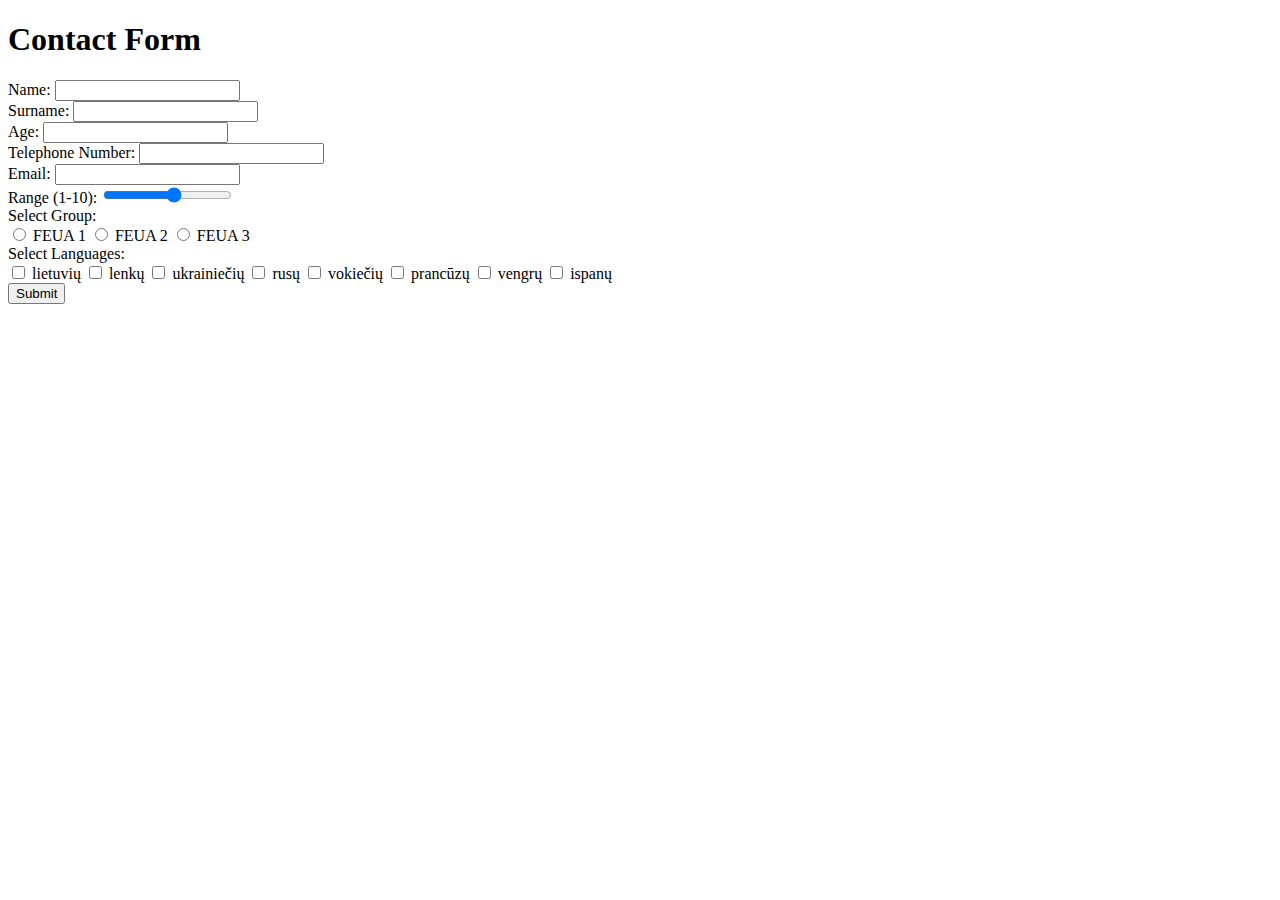
==== index.html @ 18150711 "1" ====
<!DOCTYPE html>
<html lang="en">
<head>
    <meta charset="UTF-8">
    <meta name="viewport" content="width=device-width, initial-scale=1.0">
    <title>Contact Form</title>
    <link rel="stylesheet" href="styles.css">
</head>
<body>
    <h1>Contact Form</h1>
    <form id="contact-form">
        <div class="form-group">
            <label for="name">Name:</label>
            <input type="text" id="name" name="name" required>
        </div>
        <div class="form-group">
            <label for="surname">Surname:</label>
            <input type="text" id="surname" name="surname" required>
        </div>
        <div class="form-group">
            <label for="age">Age:</label>
            <input type="number" id="age" name="age" required>
        </div>
        <div class="form-group">
            <label for="telephone">Telephone Number:</label>
            <input type="number" id="telephone" name="telephone">
        </div>
        <div class="form-group">
            <label for="email">Email:</label>
            <input type="email" id="email" name="email" required>
        </div>
        <div class="form-group">
            <label for="range">Range (1-10):</label>
            <input type="range" id="range" name="range" min="1" max="10">
        </div>
        <div class="form-group">
            <label for="group">Select Group:</label>
            <div id="group">
                <input type="radio" id="group1" name="group" value="FEUA 1">
                <label for="group1">FEUA 1</label>
                <input type="radio" id="group2" name="group" value="FEUA 2">
                <label for="group2">FEUA 2</label>
                <input type="radio" id="group3" name="group" value="FEUA 3">
                <label for="group3">FEUA 3</label>
                <!-- Add more radio buttons as needed -->
            </div>
        </div>
        <div class="form-group">
            <label for="languages">Select Languages:</label>
            <div id="languages">
                <input type="checkbox" id="lietuviu" name="languages" value="lietuvių">
                <label for="lietuviu">lietuvių</label>
                <input type="checkbox" id="lenku" name="languages" value="lenkų">
                <label for="lenku">lenkų</label>
                <input type="checkbox" id="ukrainieciu" name="languages" value="ukrainiečių">
                <label for="ukrainieciu">ukrainiečių</label>
                <input type="checkbox" id="rusu" name="languages" value="rusų">
                <label for="rusu">rusų</label>
                <input type="checkbox" id="vokieciu" name="languages" value="vokiečių">
                <label for="vokieciu">vokiečių</label>
                <input type="checkbox" id="prancuzu" name="languages" value="prancūzų">
                <label for="prancuzu">prancūzų</label>
                <input type="checkbox" id="vengru" name="languages" value="vengrų">
                <label for="vengru">vengrų</label>
                <input type="checkbox" id="ispanu" name="languages" value="ispanų">
                <label for="ispanu">ispanų</label>
            </div>
        </div>
        <button type="submit">Submit</button>
    </form>
    <div id="students-list"></div>
    <script src="script.js"></script>
</body>
</html>
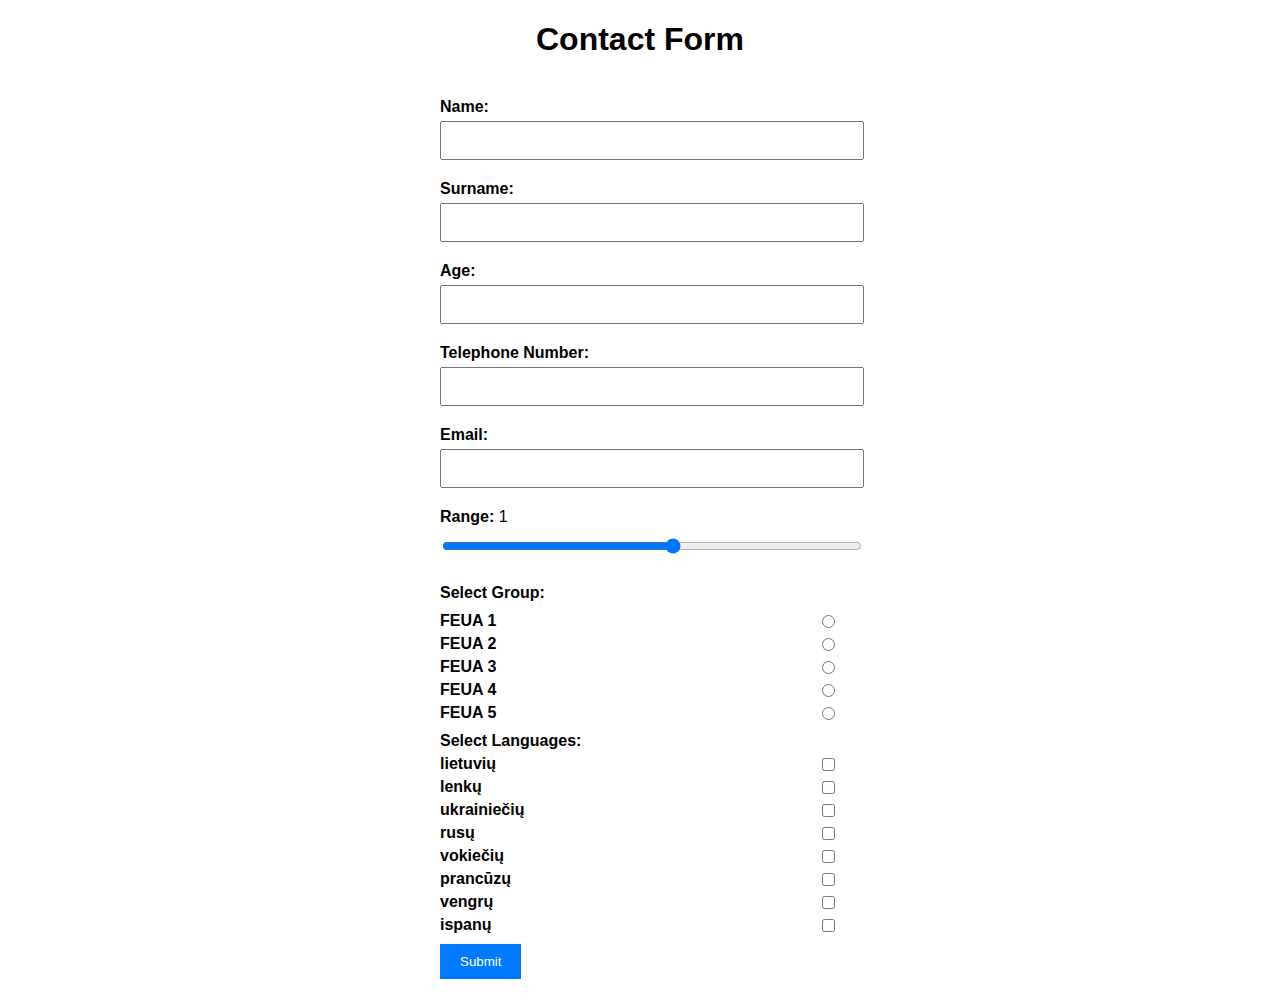
==== commit bb55cd6c: "2" ====
--- a/index.html
+++ b/index.html
@@ -1,11 +1,13 @@
 <!DOCTYPE html>
 <html lang="en">
+
 <head>
     <meta charset="UTF-8">
     <meta name="viewport" content="width=device-width, initial-scale=1.0">
     <title>Contact Form</title>
     <link rel="stylesheet" href="styles.css">
 </head>
+
 <body>
     <h1>Contact Form</h1>
     <form id="contact-form">
@@ -30,8 +32,9 @@
             <input type="email" id="email" name="email" required>
         </div>
         <div class="form-group">
-            <label for="range">Range (1-10):</label>
+            <strong>Range:</strong> <span id="range-value">1</span><br>
             <input type="range" id="range" name="range" min="1" max="10">
+            
         </div>
         <div class="form-group">
             <label for="group">Select Group:</label>
@@ -42,6 +45,10 @@
                 <label for="group2">FEUA 2</label>
                 <input type="radio" id="group3" name="group" value="FEUA 3">
                 <label for="group3">FEUA 3</label>
+                <input type="radio" id="group4" name="group" value="FEUA 4">
+                <label for="group3">FEUA 4</label>
+                <input type="radio" id="group5" name="group" value="FEUA 5">
+                <label for="group3">FEUA 5</label>
                 <!-- Add more radio buttons as needed -->
             </div>
         </div>
@@ -71,4 +78,5 @@
     <div id="students-list"></div>
     <script src="script.js"></script>
 </body>
+
 </html>--- a/styles.css
+++ b/styles.css
@@ -0,0 +1,73 @@
+body {
+    font-family: Arial, sans-serif;
+    text-align: center;
+}
+
+h1 {
+    margin-bottom: 20px;
+}
+
+#contact-form {
+    max-width: 400px;
+    margin: 0 auto;
+    padding: 20px;
+    text-align: left;
+}
+
+.form-group {
+    margin-bottom: 10px;
+}
+
+label {
+    display: block;
+    margin-bottom: 5px;
+    font-weight: bold;
+}
+
+input[type="text"],
+input[type="number"],
+input[type="email"],
+input[type="range"] {
+    width: 100%;
+    padding: 10px;
+    margin-bottom: 10px;
+}
+
+/* Style for radio buttons and their labels */
+.radio-group {
+    text-align: right;
+}
+
+.radio-group label {
+    float: left;
+    clear: left;
+    margin-right: 5px;
+}
+
+input[type="radio"],
+input[type="checkbox"] {
+    vertical-align: middle;
+    margin-right: 5px;
+    float: right;
+}
+
+/* Add margin to the "Select Group" label */
+label[for="group"] {
+    margin-top: 10px;
+    margin-bottom: 10px;
+}
+
+button[type="submit"] {
+    background-color: #007bff;
+    color: #fff;
+    border: none;
+    padding: 10px 20px;
+    cursor: pointer;
+}
+
+.student-item {
+    border: 1px solid #ccc;
+    padding: 10px;
+    margin: 10px 0;
+    text-align: left;
+}
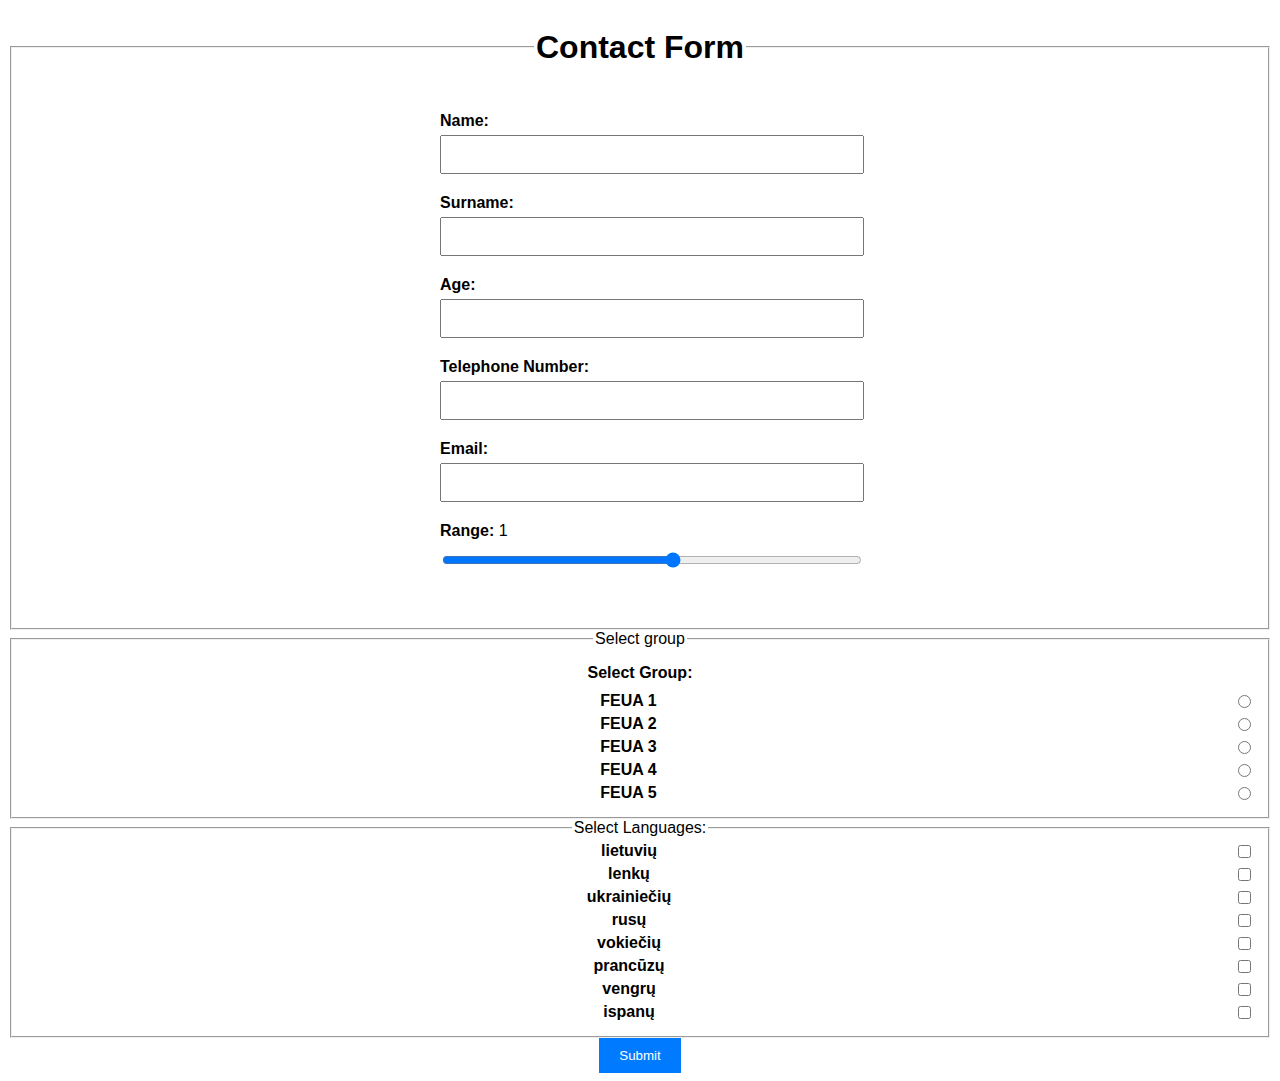
==== commit de3fd444: "3" ====
--- a/index.html
+++ b/index.html
@@ -9,34 +9,37 @@
 </head>
 
 <body>
-    <h1>Contact Form</h1>
-    <form id="contact-form">
-        <div class="form-group">
-            <label for="name">Name:</label>
-            <input type="text" id="name" name="name" required>
-        </div>
-        <div class="form-group">
-            <label for="surname">Surname:</label>
-            <input type="text" id="surname" name="surname" required>
-        </div>
-        <div class="form-group">
-            <label for="age">Age:</label>
-            <input type="number" id="age" name="age" required>
-        </div>
-        <div class="form-group">
-            <label for="telephone">Telephone Number:</label>
-            <input type="number" id="telephone" name="telephone">
-        </div>
-        <div class="form-group">
-            <label for="email">Email:</label>
-            <input type="email" id="email" name="email" required>
-        </div>
-        <div class="form-group">
-            <strong>Range:</strong> <span id="range-value">1</span><br>
-            <input type="range" id="range" name="range" min="1" max="10">
-            
-        </div>
-        <div class="form-group">
+    <fieldset>
+        <legend><h1>Contact Form</h1></legend>
+        <form id="contact-form">
+            <div class="form-group">
+                <label for="name">Name:</label>
+                <input type="text" id="name" name="name" required>
+            </div>
+            <div class="form-group">
+                <label for="surname">Surname:</label>
+                <input type="text" id="surname" name="surname" required>
+            </div>
+            <div class="form-group">
+                <label for="age">Age:</label>
+                <input type="number" id="age" name="age" required>
+            </div>
+            <div class="form-group">
+                <label for="telephone">Telephone Number:</label>
+                <input type="number" id="telephone" name="telephone">
+            </div>
+            <div class="form-group">
+                <label for="email">Email:</label>
+                <input type="email" id="email" name="email" required>
+            </div>
+            <div class="form-group">
+                <strong>Range:</strong> <span id="range-value">1</span><br>
+                <input type="range" id="range" name="range" min="1" max="10">
+                
+            </div>
+    </fieldset>
+    <fieldset>
+        <legend>Select group</legend>
             <label for="group">Select Group:</label>
             <div id="group">
                 <input type="radio" id="group1" name="group" value="FEUA 1">
@@ -50,10 +53,10 @@
                 <input type="radio" id="group5" name="group" value="FEUA 5">
                 <label for="group3">FEUA 5</label>
                 <!-- Add more radio buttons as needed -->
-            </div>
         </div>
-        <div class="form-group">
-            <label for="languages">Select Languages:</label>
+    </fieldset>
+    <fieldset>
+        <legend>Select Languages:</legend>
             <div id="languages">
                 <input type="checkbox" id="lietuviu" name="languages" value="lietuvių">
                 <label for="lietuviu">lietuvių</label>
@@ -73,9 +76,11 @@
                 <label for="ispanu">ispanų</label>
             </div>
         </div>
-        <button type="submit">Submit</button>
+    </fieldset>
+    <button type="submit">Submit</button>
     </form>
     <div id="students-list"></div>
+    <div id="alert-message"></div>
     <script src="script.js"></script>
 </body>
 
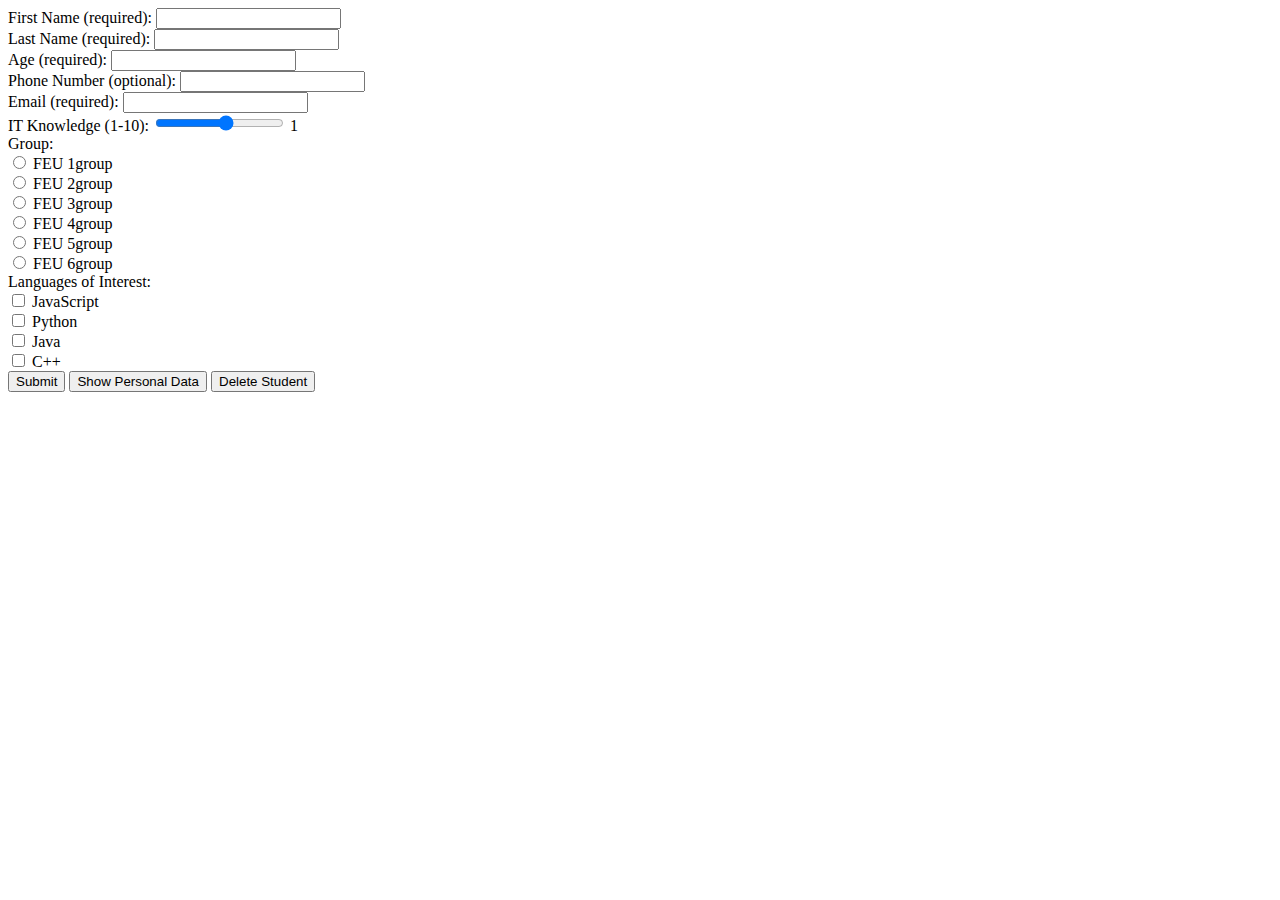
==== commit cb6fbedc: "4" ====
--- a/index.html
+++ b/index.html
@@ -1,87 +1,95 @@
 <!DOCTYPE html>
 <html lang="en">
-
 <head>
     <meta charset="UTF-8">
     <meta name="viewport" content="width=device-width, initial-scale=1.0">
     <title>Contact Form</title>
-    <link rel="stylesheet" href="styles.css">
 </head>
+<body>
+    <div class="contact_form">
+        <form id="contactForm">
+            <div>
+                <label for="firstName">First Name (required):</label>
+                <input type="text" id="firstName" required>
+            </div>
+            <div>
+                <label for="lastName">Last Name (required):</label>
+                <input type="text" id="lastName" required>
+            </div>
+            <div>
+                <label for="age">Age (required):</label>
+                <input type="number" id="age" required>
+            </div>
+            <div>
+                <label for="phoneNumber">Phone Number (optional):</label>
+                <input type="tel" id="phoneNumber">
+            </div>
+            <div>
+                <label for="email">Email (required):</label>
+                <input type="email" id="email" required>
+            </div>
+            <div>
+                <label for="itKnowledge">IT Knowledge (1-10):</label>
+                <input type="range" id="itKnowledge" min="1" max="10">
+                <span id="knowledgeValue">1</span>
+            </div>
+            <div>
+                <label>Group:</label>
+                <div>
+                    <input type="radio" name="group" id="group1" value="FEU 1group">
+                    <label for="group1">FEU 1group</label>
+                </div>
+                <div>
+                    <input type="radio" name="group" id="group2" value="FEU 2group">
+                    <label for="group2">FEU 2group</label>
+                </div>
+                <div>
+                    <input type="radio" name="group" id="group3" value="FEU 3group">
+                    <label for="group3">FEU 3group</label>
+                </div>
+                <div>
+                    <input type="radio" name="group" id="group4" value="FEU 4group">
+                    <label for="group4">FEU 4group</label>
+                </div>
+                <div>
+                    <input type="radio" name="group" id="group5" value="FEU 5group">
+                    <label for="group5">FEU 5group</label>
+                </div>
+                <div>
+                    <input type="radio" name="group" id="group6" value="FEU 6group">
+                    <label for="group6">FEU 6group</label>
+                </div>
+                <!-- Add more groups up to 10group -->
+            </div>
+            <div>
+                <label>Languages of Interest:</label>
+                <div>
+                    <input type="checkbox" id="lang1" value="JavaScript">
+                    <label for="lang1">JavaScript</label>
+                </div>
+                <div>
+                    <input type="checkbox" id="lang2" value="Python">
+                    <label for="lang2">Python</label>
+                </div>
+                <div>
+                    <input type="checkbox" id="lang3" value="Java">
+                    <label for="lang3">Java</label>
+                </div>
+                <div>
+                    <input type="checkbox" id="lang4" value="C++">
+                    <label for="lang4">C++</label>
+                </div>
+            </div>
+            <button type="submit">Submit</button>
+            <button class="showData">Show Personal Data</button>
+            <button class="deleteStudent">Delete Student</button>
+            <!-- Add the "Hide Personal Data" button next to the "Show Personal Data" button -->
 
-<body>
-    <fieldset>
-        <legend><h1>Contact Form</h1></legend>
-        <form id="contact-form">
-            <div class="form-group">
-                <label for="name">Name:</label>
-                <input type="text" id="name" name="name" required>
-            </div>
-            <div class="form-group">
-                <label for="surname">Surname:</label>
-                <input type="text" id="surname" name="surname" required>
-            </div>
-            <div class="form-group">
-                <label for="age">Age:</label>
-                <input type="number" id="age" name="age" required>
-            </div>
-            <div class="form-group">
-                <label for="telephone">Telephone Number:</label>
-                <input type="number" id="telephone" name="telephone">
-            </div>
-            <div class="form-group">
-                <label for="email">Email:</label>
-                <input type="email" id="email" name="email" required>
-            </div>
-            <div class="form-group">
-                <strong>Range:</strong> <span id="range-value">1</span><br>
-                <input type="range" id="range" name="range" min="1" max="10">
-                
-            </div>
-    </fieldset>
-    <fieldset>
-        <legend>Select group</legend>
-            <label for="group">Select Group:</label>
-            <div id="group">
-                <input type="radio" id="group1" name="group" value="FEUA 1">
-                <label for="group1">FEUA 1</label>
-                <input type="radio" id="group2" name="group" value="FEUA 2">
-                <label for="group2">FEUA 2</label>
-                <input type="radio" id="group3" name="group" value="FEUA 3">
-                <label for="group3">FEUA 3</label>
-                <input type="radio" id="group4" name="group" value="FEUA 4">
-                <label for="group3">FEUA 4</label>
-                <input type="radio" id="group5" name="group" value="FEUA 5">
-                <label for="group3">FEUA 5</label>
-                <!-- Add more radio buttons as needed -->
-        </div>
-    </fieldset>
-    <fieldset>
-        <legend>Select Languages:</legend>
-            <div id="languages">
-                <input type="checkbox" id="lietuviu" name="languages" value="lietuvių">
-                <label for="lietuviu">lietuvių</label>
-                <input type="checkbox" id="lenku" name="languages" value="lenkų">
-                <label for="lenku">lenkų</label>
-                <input type="checkbox" id="ukrainieciu" name="languages" value="ukrainiečių">
-                <label for="ukrainieciu">ukrainiečių</label>
-                <input type="checkbox" id="rusu" name="languages" value="rusų">
-                <label for="rusu">rusų</label>
-                <input type="checkbox" id="vokieciu" name="languages" value="vokiečių">
-                <label for="vokieciu">vokiečių</label>
-                <input type="checkbox" id="prancuzu" name="languages" value="prancūzų">
-                <label for="prancuzu">prancūzų</label>
-                <input type="checkbox" id="vengru" name="languages" value="vengrų">
-                <label for="vengru">vengrų</label>
-                <input type="checkbox" id="ispanu" name="languages" value="ispanų">
-                <label for="ispanu">ispanų</label>
-            </div>
-        </div>
-    </fieldset>
-    <button type="submit">Submit</button>
-    </form>
+        </form>
+    </div>
+
     <div id="students-list"></div>
-    <div id="alert-message"></div>
+
     <script src="script.js"></script>
 </body>
-
-</html>+</html>
